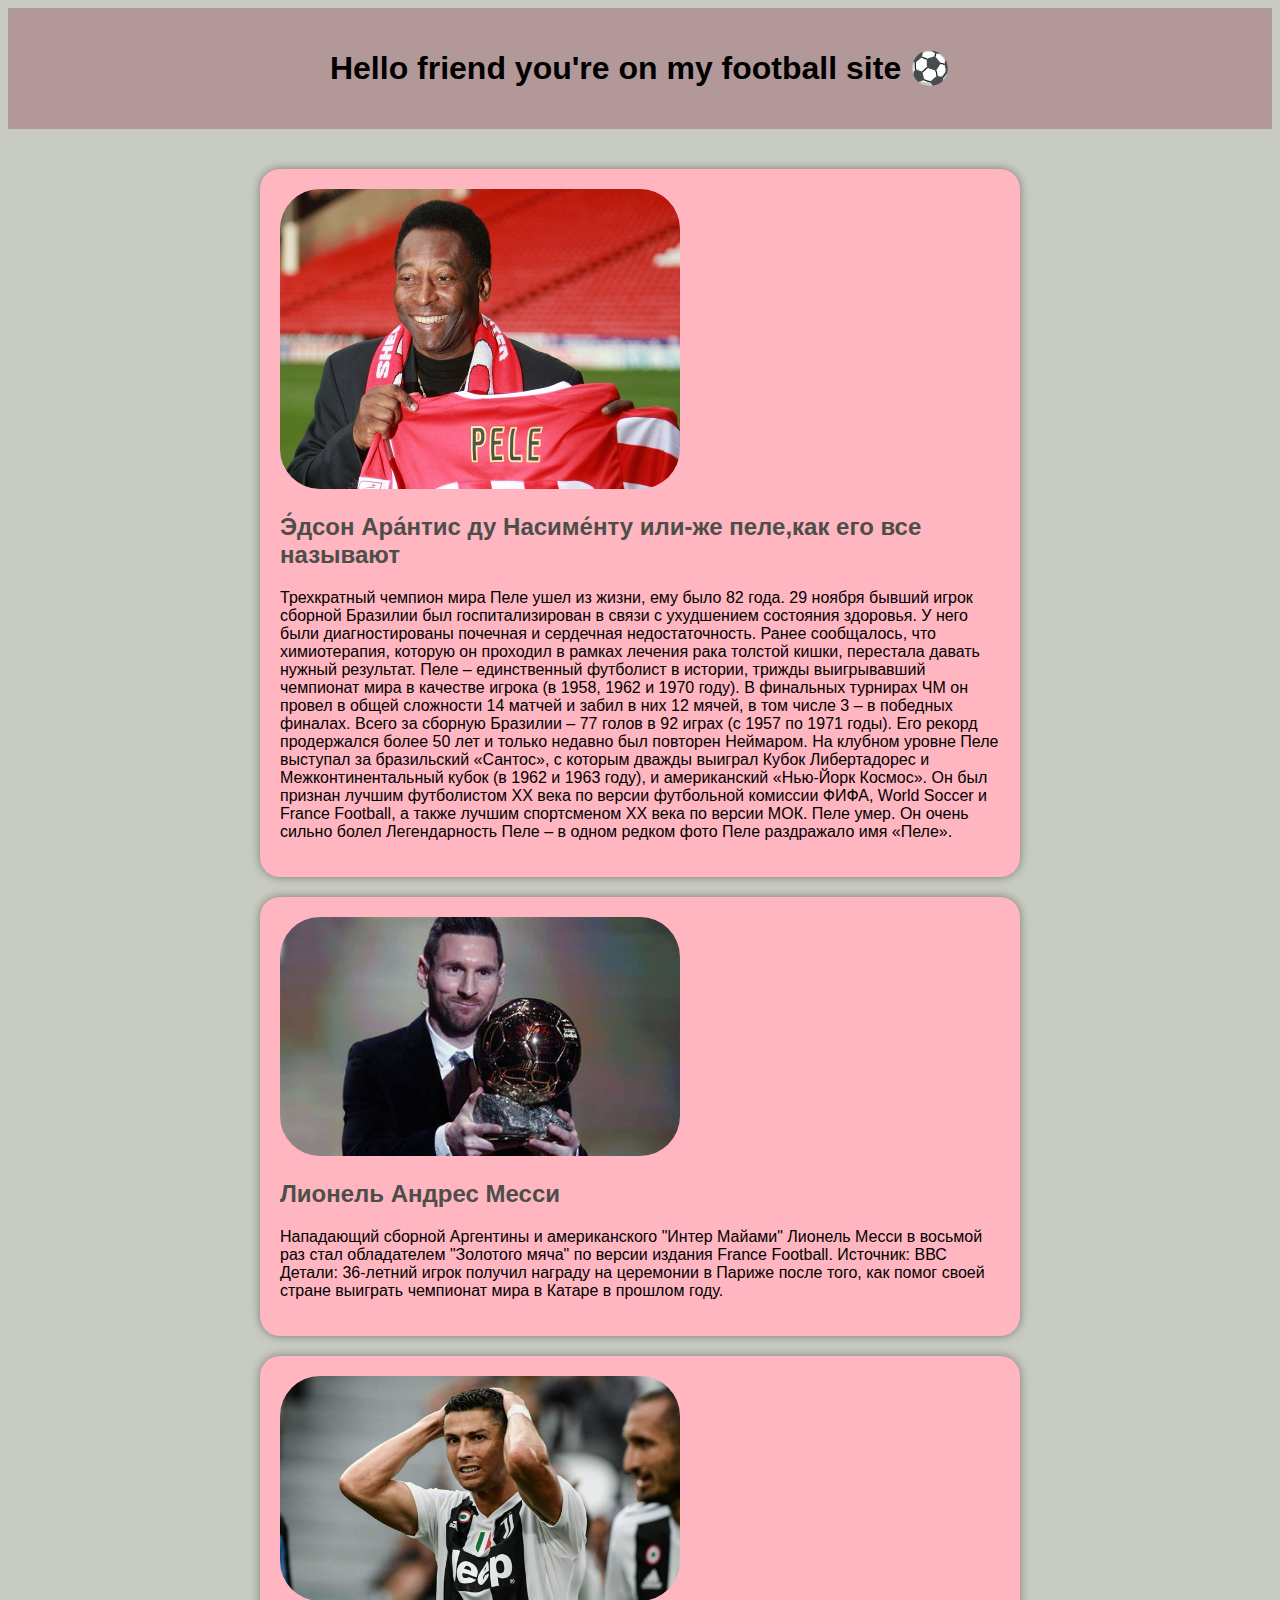
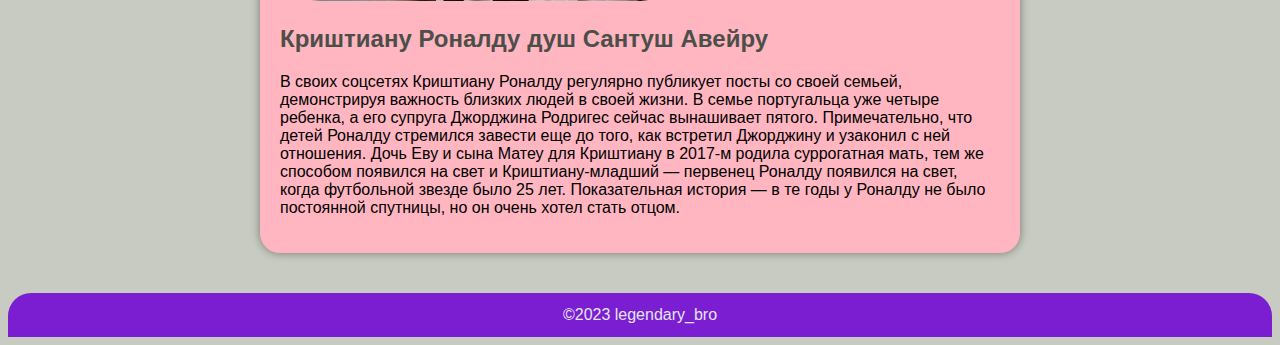
==== index.html @ f6bee3cd "Add files via upload" ====
<!DOCTYPE html>
<html lang="en">

<head>
    <link rel="shortcut icon" href="./icons8-football-96.png" type="image/x-icon">
    <meta charset="UTF-8">
    <meta name="viewport" content="width=device-width, initial-scale=1.0">
    <title>факты про футбол </title>
    <style>
        body {
            background-color: rgba(152, 158, 139, 0.534);
            font-family: 'Lucida Sans', 'Lucida Sans Regular', 'Lucida Grande', 'Lucida Sans Unicode', Geneva, Verdana, sans-serif;

        }

        header {
            text-align: center;
            background-color: rgb(178, 152, 152);
            padding: 20px;
        }

        h1 {
            font: size 40px;
        }

        .container {
            max-width: 800px;
            margin: 0 auto;
            padding: 20px;
        }

        .post-img {
            max-width: 400px;
            max-width: 400px;
            border-radius: 40px;
            width: 100%;
        }

        .post-card {
            background-color: lightpink;
            border-radius: 20px;
            margin: 20px;
            padding: 20px;
            transition: transform 0.2s;
            box-shadow: 0 0 10px rgb(0, 0, 0, 0.4);
            color: rgb(0, 0, 0);
        }

        .post-card:hover {
            transform: scale(1.10);

        }

        .post-title {
            font-size: 24px;
            color: #4d4e49;
            margin-bottom: 20px;
        }

        .post-contet {
            font-size: 20px;
            color: #000;
        }

        footer {
            text-align: center;
            background-color: rgb(123, 30, 210);
            color: rgb(226, 230, 241);
            padding: 13px;
            border-radius: 23px 23px 0 0;
        }
    </style>
</head>

<body>
    <header>
        <h1>Hello friend you're on my football site ⚽</h1>
    </header>

    <div class="container">
        <div class="post-card">
            <img class="post-img" src="./img/R (1).jfif" alt="">
            <h2 class="post-title">Э́дсон Ара́нтис ду Насиме́нту или-же пеле,как его все называют</h2>
            <p class="post-content">Трехкратный чемпион мира Пеле ушел из жизни, ему было 82 года.

                29 ноября бывший игрок сборной Бразилии был госпитализирован в связи с ухудшением состояния здоровья. У
                него были диагностированы почечная и сердечная недостаточность.

                Ранее сообщалось, что химиотерапия, которую он проходил в рамках лечения рака толстой кишки, перестала
                давать нужный результат.

                Пеле – единственный футболист в истории, трижды выигрывавший чемпионат мира в качестве игрока (в 1958,
                1962 и 1970 году).

                В финальных турнирах ЧМ он провел в общей сложности 14 матчей и забил в них 12 мячей, в том числе 3 – в
                победных финалах.

                Всего за сборную Бразилии – 77 голов в 92 играх (с 1957 по 1971 годы). Его рекорд продержался более 50
                лет и только недавно был повторен Неймаром.

                На клубном уровне Пеле выступал за бразильский «Сантос», с которым дважды выиграл Кубок Либертадорес и
                Межконтинентальный кубок (в 1962 и 1963 году), и американский «Нью-Йорк Космос».

                Он был признан лучшим футболистом XX века по версии футбольной комиссии ФИФА, World Soccer и France
                Football, а также лучшим спортсменом XX века по версии МОК.

                Пеле умер. Он очень сильно болел

                Легендарность Пеле – в одном редком фото

                Пеле раздражало имя «Пеле».</p>
        </div>

        <div class="post-card">
            <img class="post-img" src="./img/OIP.jfif" alt="">
            <h2 class="post-title">Лионель Андрес Месси</h2>
            <p class="post-content">Нападающий сборной Аргентины и американского "Интер Майами" Лионель Месси в восьмой
                раз стал обладателем "Золотого мяча" по версии издания France Football. Источник: ВВС Детали: 36-летний
                игрок получил награду на церемонии в Париже после того, как помог своей стране выиграть чемпионат мира в
                Катаре в прошлом году.</p>
        </div>
        <div class="post-card">
            <img class="post-img" src="./img/R.jfif" alt="">
            <h2 class="post-title">Криштиану Роналду душ Сантуш Авейру</h2>
            <p class="post-content">В своих соцсетях Криштиану Роналду регулярно публикует посты со своей семьей,
                демонстрируя важность близких людей в своей жизни. В семье португальца уже четыре ребенка, а его супруга
                Джорджина Родригес сейчас вынашивает пятого.
                Примечательно, что детей Роналду стремился завести еще до того, как встретил Джорджину и узаконил с ней
                отношения. Дочь Еву и сына Матеу для Криштиану в 2017-м родила суррогатная мать, тем же способом
                появился на свет и Криштиану-младший — первенец Роналду появился на свет, когда футбольной звезде было
                25 лет. Показательная история — в те годы у Роналду не было постоянной спутницы, но он очень хотел стать
                отцом.</p>
        </div>



    </div>



    <footer>
        &copy;2023 legendary_bro
    </footer>
</body>

</html>
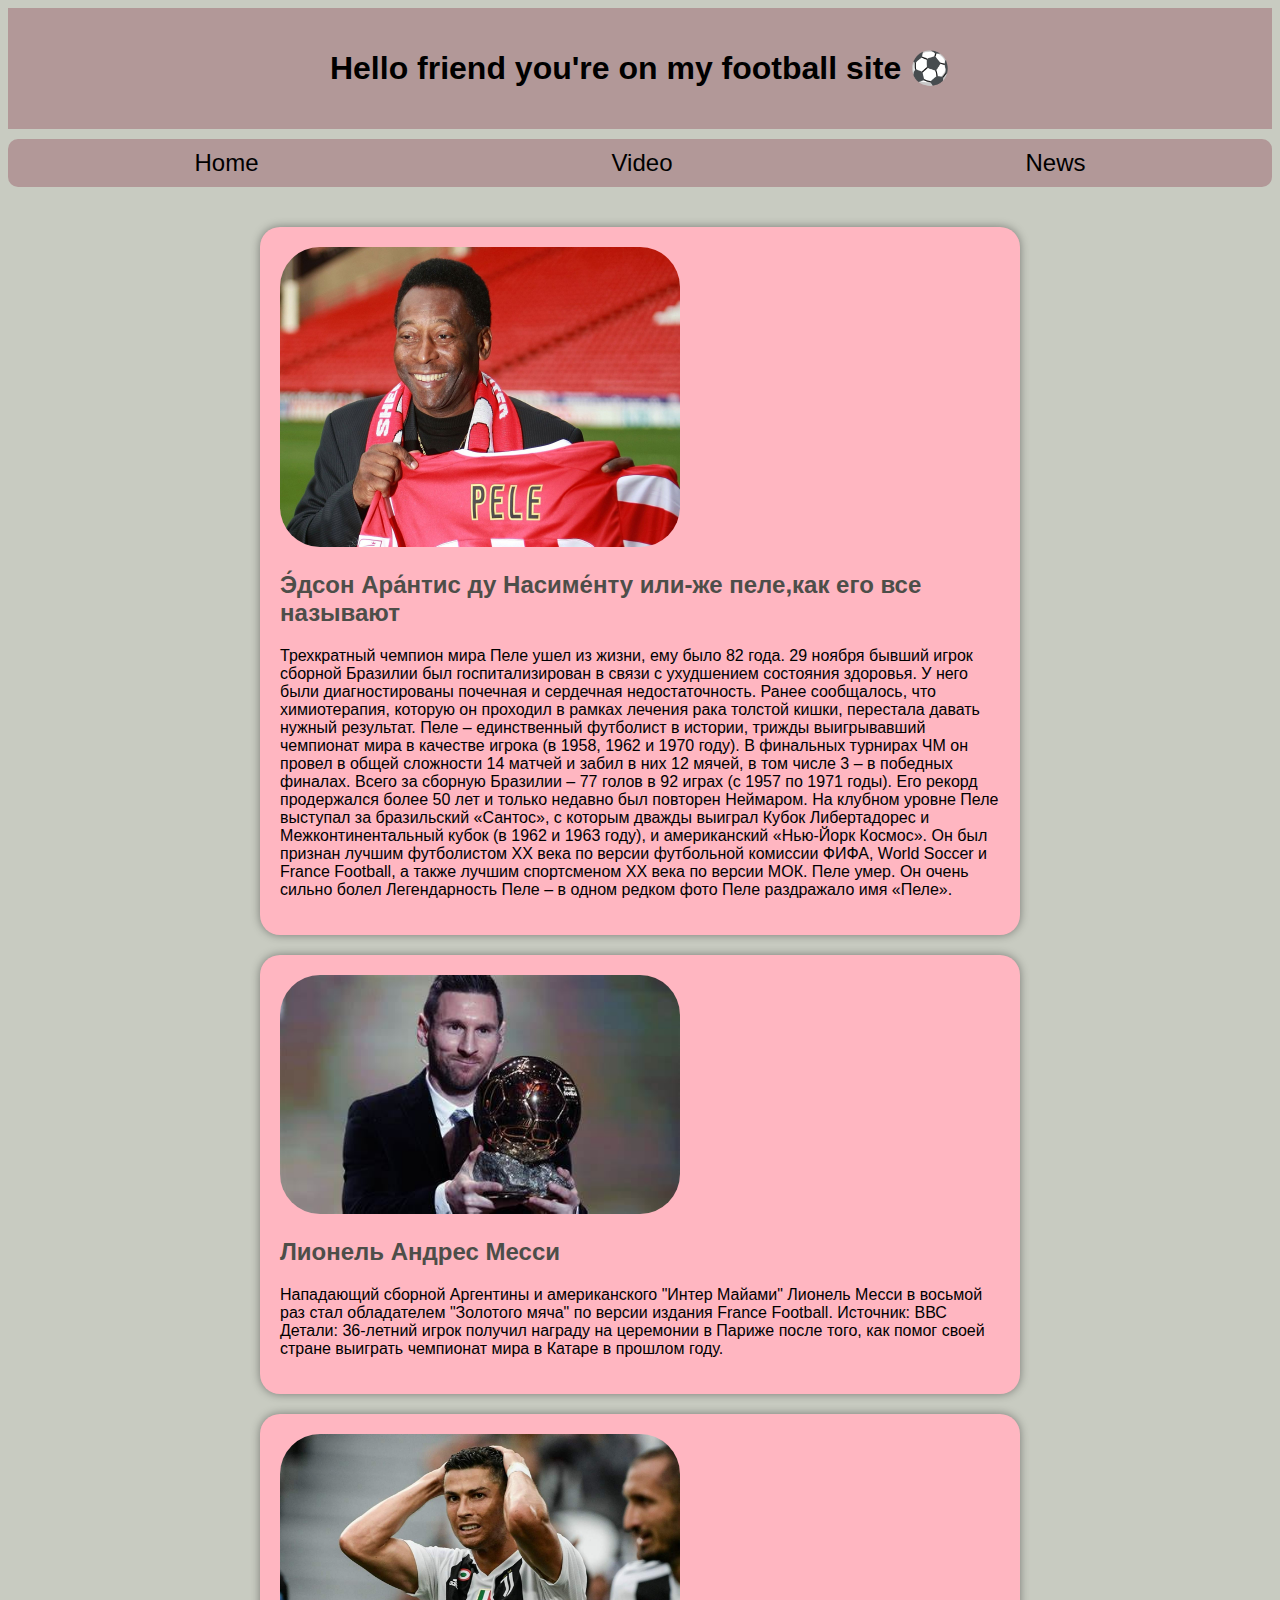
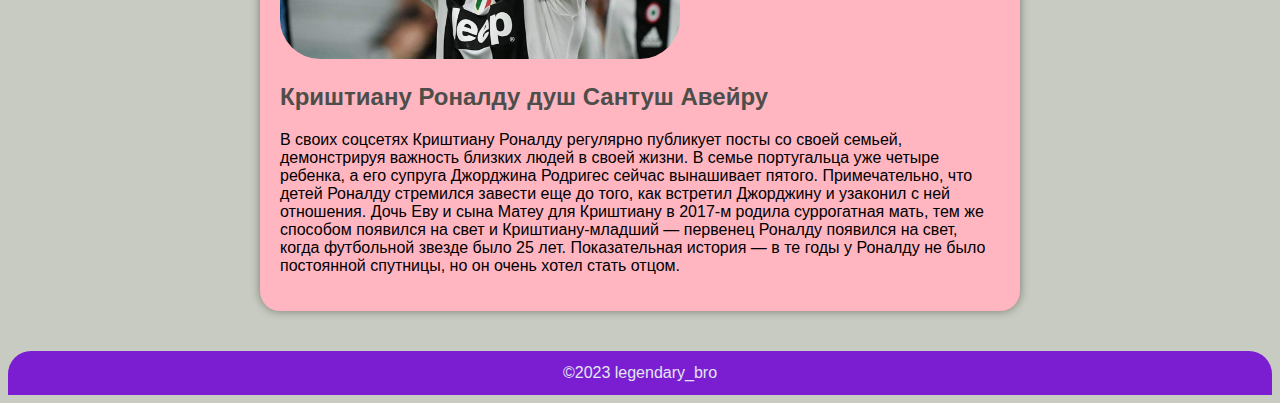
==== commit 4fe80724: "Add files via upload" ====
--- a/index.html
+++ b/index.html
@@ -69,6 +69,27 @@
             padding: 13px;
             border-radius: 23px 23px 0 0;
         }
+
+        nav {
+            text-align: center;
+            display: flex;
+            justify-content: space-between;
+            background-color: rgb(178, 152, 152);
+            margin-top: 10px;
+            padding: 10px;
+            border-radius: 10px;
+        }
+
+        nav a {
+            color: black;
+            text-decoration: none;
+            margin: 0 auto;
+            font-size: 24px;
+        }
+
+        nav a:hover {
+            text-decoration: underline;
+        }
     </style>
 </head>
 
@@ -77,6 +98,11 @@
         <h1>Hello friend you're on my football site ⚽</h1>
     </header>
 
+    <nav>
+        <a href="./index.html">Home</a>
+        <a href="./pages/video.html">Video</a>
+        <a href="">News</a>
+    </nav>
     <div class="container">
         <div class="post-card">
             <img class="post-img" src="./img/R (1).jfif" alt="">
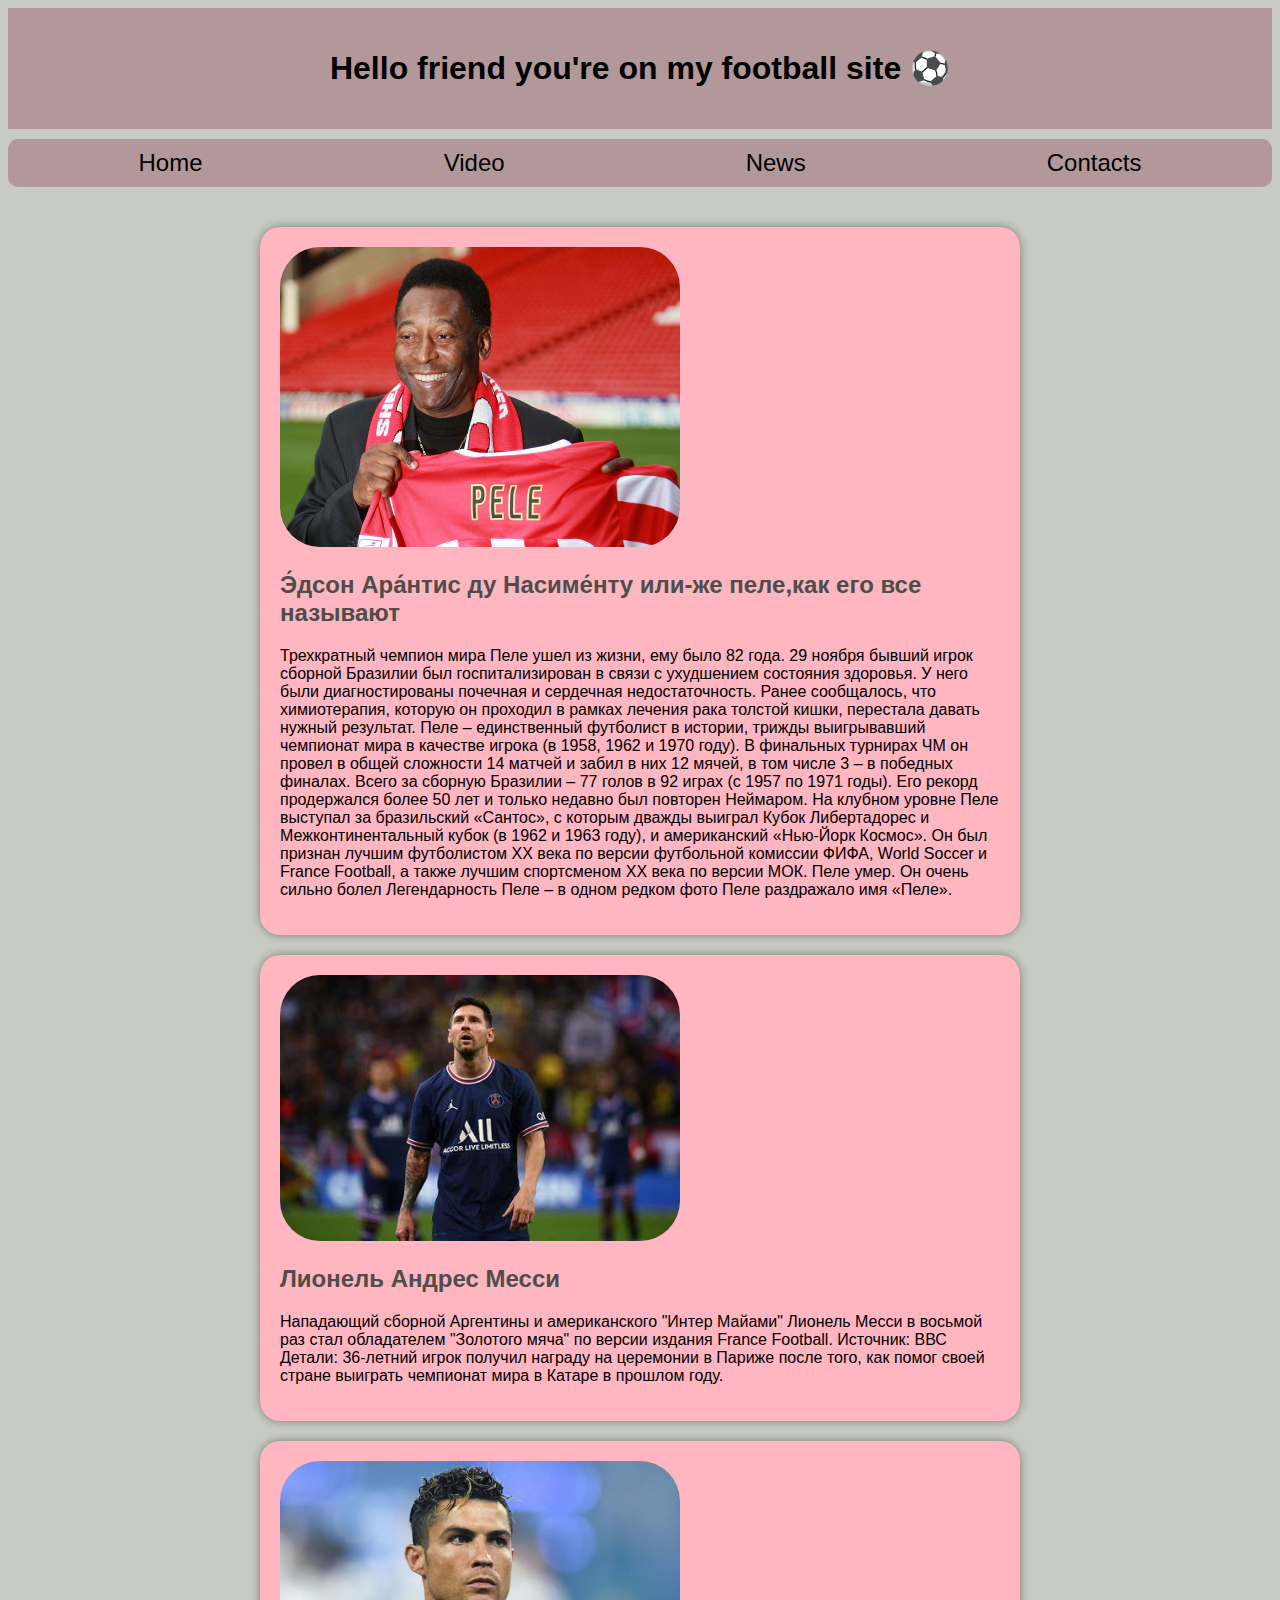
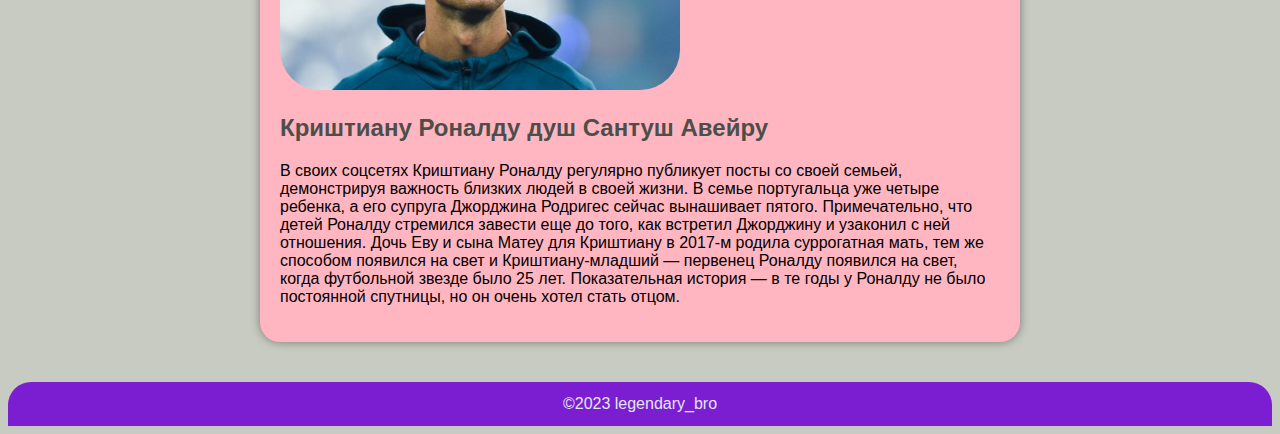
==== commit ce779098: "Add files via upload" ====
--- a/index.html
+++ b/index.html
@@ -101,11 +101,12 @@
     <nav>
         <a href="./index.html">Home</a>
         <a href="./pages/video.html">Video</a>
-        <a href="">News</a>
+        <a href="./pages/news.html">News</a>
+        <a href="./pages/contacts.html">Contacts</a>
     </nav>
     <div class="container">
         <div class="post-card">
-            <img class="post-img" src="./img/R (1).jfif" alt="">
+            <img class="post-img" src="./img/R.jfif" alt="">
             <h2 class="post-title">Э́дсон Ара́нтис ду Насиме́нту или-же пеле,как его все называют</h2>
             <p class="post-content">Трехкратный чемпион мира Пеле ушел из жизни, ему было 82 года.
 
@@ -146,7 +147,7 @@
                 Катаре в прошлом году.</p>
         </div>
         <div class="post-card">
-            <img class="post-img" src="./img/R.jfif" alt="">
+            <img class="post-img" src="./img/R (1).jfif" alt="">
             <h2 class="post-title">Криштиану Роналду душ Сантуш Авейру</h2>
             <p class="post-content">В своих соцсетях Криштиану Роналду регулярно публикует посты со своей семьей,
                 демонстрируя важность близких людей в своей жизни. В семье португальца уже четыре ребенка, а его супруга
